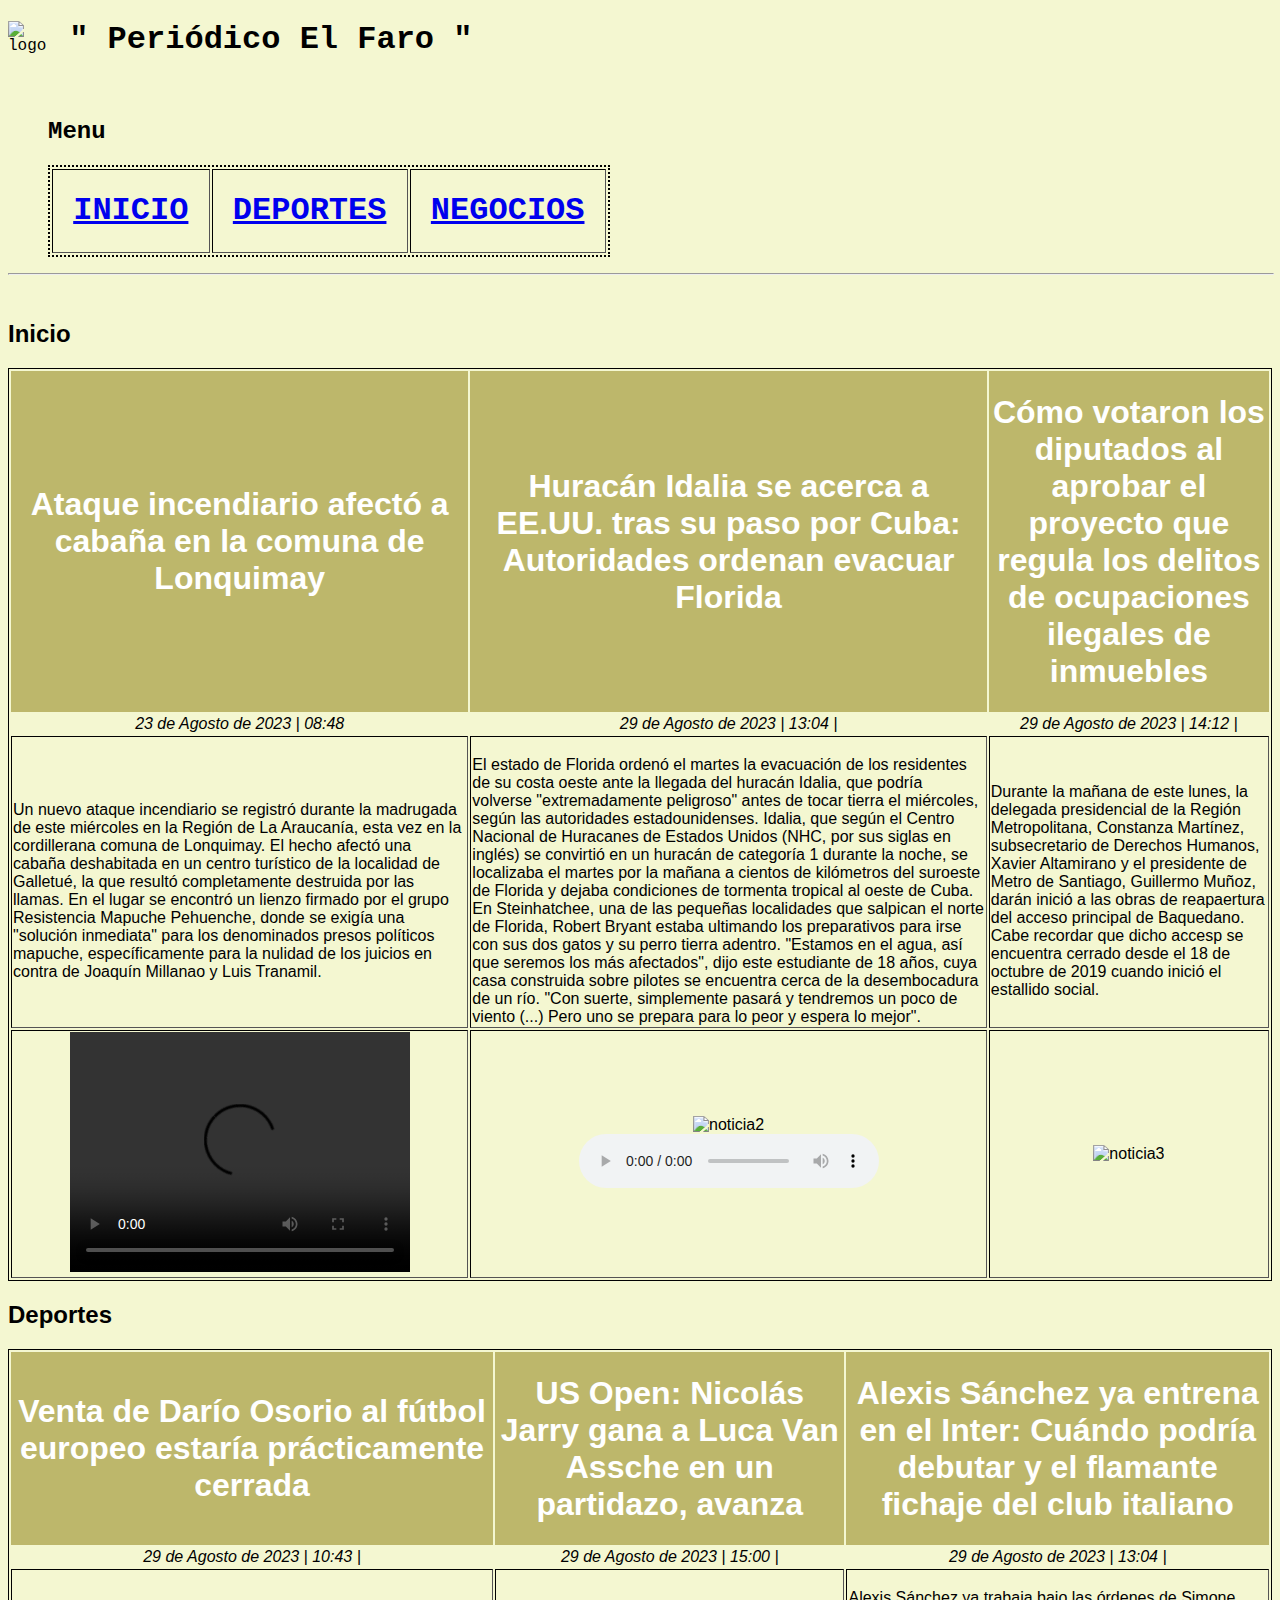
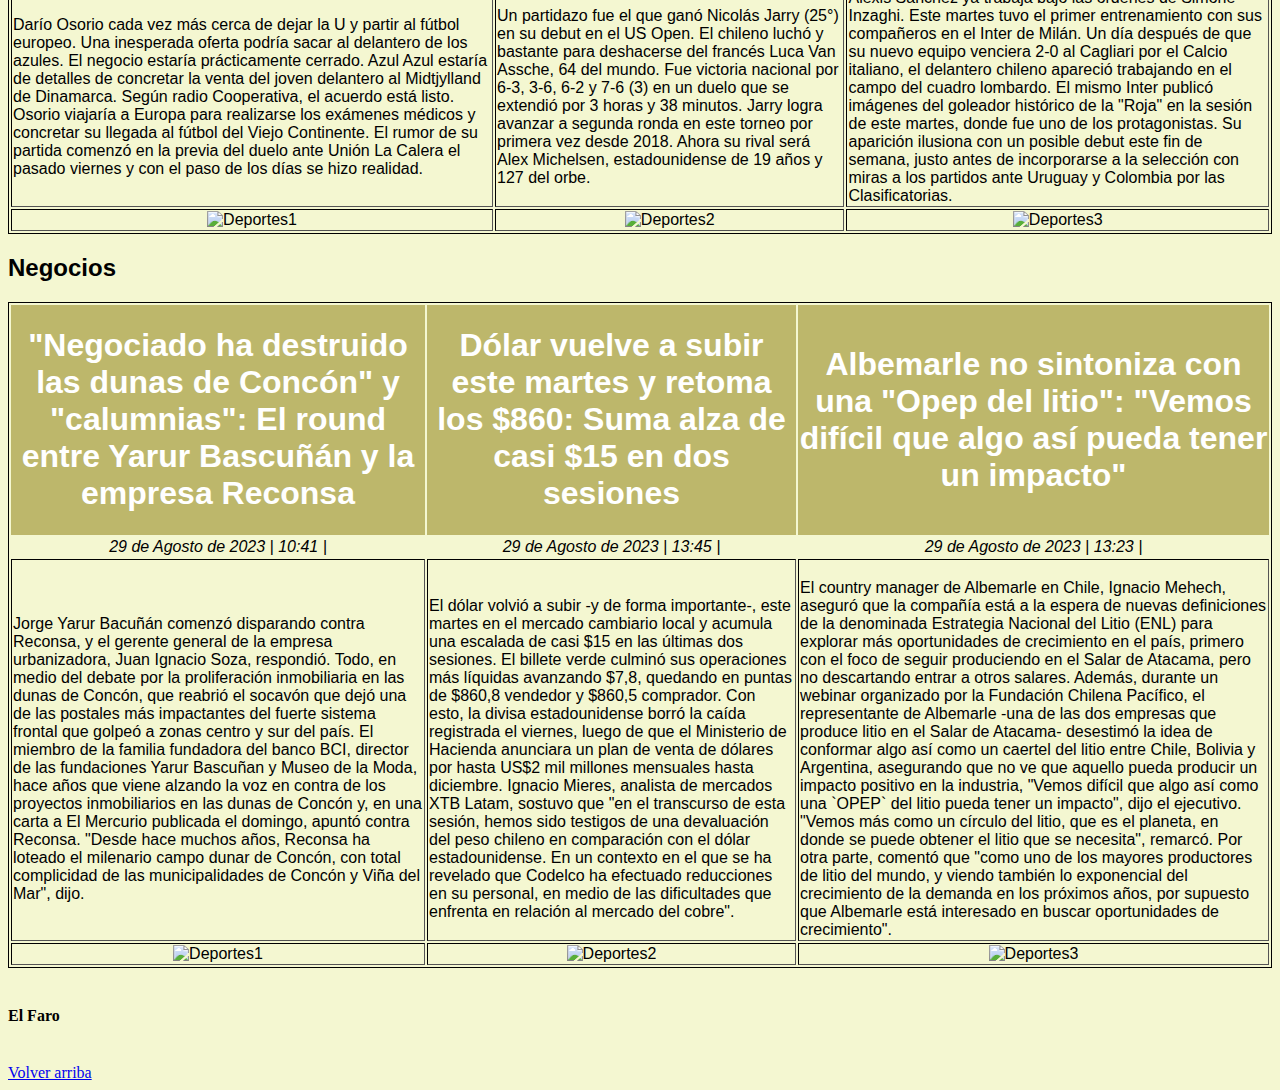
==== index.html @ 9168a803 "Add files via upload" ====
<!DOCTYPE html>
<html lang="es">

<head>
<title>Periódico El Faro</title>
<link rel="icon" type="image/x-icon" href="icono.ico">
<meta charset="UTF-8">
<meta name="title" content="El Faro">
<meta name="description" content="sitio de noticias">
</head>

<body style="background-color:#f4f7d1;">

    <header style="font-family:courier;">
        <img src="faro.png" alt="logo" style="float:left;width:42px;height:42px;">
        <h1 id="inicio">&nbsp;"   Periódico El Faro   "</h1><br>
        <nav>     
            <ul>
              <h2><strong>Menu</strong></h2>
                         
              <table border=2 style="border-color: #000000;border-style: dotted;">
               
                 <tr style=>
                   <td><h1>&nbsp;<a href="#1">INICIO</a>&nbsp;</h1></td>
                   <td><h1>&nbsp;<a href="#2">DEPORTES</a>&nbsp;</h1></td>
                   <td><h1>&nbsp;<a href="#3">NEGOCIOS</a>&nbsp;</h1></td>
                 </tr>
               
               </table>

            </ul>
        </nav>
    </header>

    <hr style="width:100%">
    <br>
  
  <main>
  
    <article>
              <section>
              <h2 id="1" style="font-family: 'Segoe UI', Tahoma, Geneva, Verdana, sans-serif;">Inicio</h2>
  
                  <table style="border: 1px solid black; width:100% ; font-family:Arial, Helvetica, sans-serif;">
              
              <tr style="background-color:#BDB76B;color:#ffffff;">
                  <th><h1>Ataque incendiario afectó a cabaña en la comuna de Lonquimay</h1></th>
                  <th><h1>Huracán Idalia se acerca a EE.UU. tras su paso por Cuba: Autoridades ordenan evacuar Florida</h1></th>
                  <th><h1>Cómo votaron los diputados al aprobar el proyecto que regula los delitos de ocupaciones ilegales de inmuebles</h1></th>
              </tr>
              
              
              <tr style="text-align: center">
                  <td><i>23 de Agosto de 2023 | 08:48</i></td>
                  <td><i>29 de Agosto de 2023 | 13:04 |</i></td>
                  <td><i>29 de Agosto de 2023 | 14:12 |</i></td>
              </tr>
  
  
              <tr style="text-align: justify-a";>
                  <td style="border: 1px inset black"><br>Un nuevo ataque incendiario se registró durante la madrugada de este miércoles en la Región de La Araucanía, esta vez en la cordillerana comuna de Lonquimay. El hecho afectó una cabaña deshabitada en un centro turístico de la localidad de Galletué, la que resultó completamente destruida por las llamas. En el lugar se encontró un lienzo firmado por el grupo Resistencia Mapuche Pehuenche, donde se exigía una "solución inmediata" para los denominados presos políticos mapuche, específicamente para la nulidad de los juicios en contra de Joaquín Millanao y Luis Tranamil.</td>
                  <td style="border: 1px inset black"><br>El estado de Florida ordenó el martes la evacuación de los residentes de su costa oeste ante la llegada del huracán Idalia, que podría volverse "extremadamente peligroso" antes de tocar tierra el miércoles, según las autoridades estadounidenses. Idalia, que según el Centro Nacional de Huracanes de Estados Unidos (NHC, por sus siglas en inglés) se convirtió en un huracán de categoría 1 durante la noche, se localizaba el martes por la mañana a cientos de kilómetros del suroeste de Florida y dejaba condiciones de tormenta tropical al oeste de Cuba. En Steinhatchee, una de las pequeñas localidades que salpican el norte de Florida, Robert Bryant estaba ultimando los preparativos para irse con sus dos gatos y su perro tierra adentro. "Estamos en el agua, así que seremos los más afectados", dijo este estudiante de 18 años, cuya casa construida sobre pilotes se encuentra cerca de la desembocadura de un río. "Con suerte, simplemente pasará y tendremos un poco de viento (...) Pero uno se prepara para lo peor y espera lo mejor".</td>
                  <td style="border: 1px inset black"><br>Durante la mañana de este lunes, la delegada presidencial de la Región Metropolitana, Constanza Martínez, subsecretario de Derechos Humanos, Xavier Altamirano y el presidente de Metro de Santiago, Guillermo Muñoz, darán inició a las obras de reapaertura del acceso principal de Baquedano.
                      Cabe recordar que dicho accesp se encuentra cerrado desde el 18 de octubre de 2019 cuando inició el estallido social.</td>
              </tr>
              <tr style="text-align: center">
                  <td style="border: 1px inset black"><video width="340" height="240" controls>
                      <source src="a.webm" type="video/webm"/>
                  <p>
                      Su navegador no soporta video HTML5. Aquí hay un
                      <a href="a.mp4">enlace al video</a>.
                  </p>
                  </video>
                  </td>
  
                  <td style="border: 1px inset black"><img src="p_2.jpg" alt="noticia2" style=width:350px;height:200px;><br><audio controls>
                              
                              <source src="windy.ogg" type="audio/ogg" />
                              <p>
                              Su navegador no soporta audio HTML5. Aquí hay un
                              <a href="windy.mp3">enlace al audio</a>.
                              </p>
                          </audio>
                          
                  </td>
                  <td style="border: 1px inset black"><img src="p_3.jpg" alt="noticia3" style=width:350px;height:200px;></td>
              </tr>
              
              </table>
              </section>
  </article>
  
  <article>
              <section>
              <h2 id="2" style="font-family: 'Segoe UI', Tahoma, Geneva, Verdana, sans-serif;">Deportes</h2>
  
                  <table style="border: 1px solid black; width:100% ; font-family:Arial, Helvetica, sans-serif;">
              
              <tr style="background-color:#BDB76B;color:#ffffff;">
                  <th><h1>Venta de Darío Osorio al fútbol europeo estaría prácticamente cerrada</h1></th>
                  <th><h1>US Open: Nicolás Jarry gana a Luca Van Assche en un partidazo, avanza</h1></th>
                  <th><h1>Alexis Sánchez ya entrena en el Inter: Cuándo podría debutar y el flamante fichaje del club italiano</h1></th>
              </tr>
              
              
              <tr style="text-align: center">
                  <td><i>29 de Agosto de 2023 | 10:43 |</i></td>
                  <td><i>29 de Agosto de 2023 | 15:00 |</i></td>
                  <td><i>29 de Agosto de 2023 | 13:04 |</i></td>
              </tr>
  
  
              <tr style="text-align: justify-a";>
                  <td style="border: 1px inset black"><br>Darío Osorio cada vez más cerca de dejar la U y partir al fútbol europeo. Una inesperada oferta podría sacar al delantero de los azules. El negocio estaría prácticamente cerrado. Azul Azul estaría de detalles de concretar la venta del joven delantero al Midtjylland de Dinamarca. Según radio Cooperativa, el acuerdo está listo.
                     Osorio viajaría a Europa para realizarse los exámenes médicos y concretar su llegada al fútbol del Viejo Continente. El rumor de su partida comenzó en la previa del duelo ante Unión La Calera el pasado viernes y con el paso de los días se hizo realidad.
                     </td>
                  <td style="border: 1px inset black"><br>Un partidazo fue el que ganó Nicolás Jarry (25°) en su debut en el US Open. El chileno luchó y bastante para deshacerse del francés Luca Van Assche, 64 del mundo. Fue victoria nacional por 6-3, 3-6, 6-2 y 7-6 (3) en un duelo que se extendió por 3 horas y 38 minutos. Jarry logra avanzar a segunda ronda en este torneo por primera vez desde 2018. Ahora su rival será Alex Michelsen, estadounidense de 19 años y 127 del orbe.</td>
                  <td style="border: 1px inset black"><br>Alexis Sánchez ya trabaja bajo las órdenes de Simone Inzaghi. Este martes tuvo el primer entrenamiento con sus compañeros en el Inter de Milán. Un día después de que su nuevo equipo venciera 2-0 al Cagliari por el Calcio italiano, el delantero chileno apareció trabajando en el campo del cuadro lombardo.
                     El mismo Inter publicó imágenes del goleador histórico de la "Roja" en la sesión de este martes, donde fue uno de los protagonistas. Su aparición ilusiona con un posible debut este fin de semana, justo antes de incorporarse a la selección con miras a los partidos ante Uruguay y Colombia por las Clasificatorias.</td>
              </tr>
              <tr style="text-align: center">
                  <td style="border: 1px inset black"><img src="d_1.jpg" alt="Deportes1" style=width:450px;height:300px;>
                  </td>
  
                  <td style="border: 1px inset black"><img src="d_2.jpg" alt="Deportes2" style=width:450px;height:300px;>
                          
                  </td>
                  <td style="border: 1px inset black"><img src="d_3.jpg" alt="Deportes3" style=width:450px;height:300px;></td>
              </tr>
              
              </table>
              </section>
  </article>
  
  <article>
      <section>
      <h2 id="3" style="font-family: 'Segoe UI', Tahoma, Geneva, Verdana, sans-serif;">Negocios</h2>
  
          <table style="border: 1px solid black; width:100% ; font-family:Arial, Helvetica, sans-serif;">
      
      <tr style="background-color:#BDB76B;color:#ffffff;">
          <th><h1>"Negociado ha destruido las dunas de Concón" y "calumnias": El round entre Yarur Bascuñán y la empresa Reconsa</h1></th>
          <th><h1>Dólar vuelve a subir este martes y retoma los $860: Suma alza de casi $15 en dos sesiones</h1></th>
          <th><h1>Albemarle no sintoniza con una "Opep del litio": "Vemos difícil que algo así pueda tener un impacto"</h1></th>
      </tr>
      
      
      <tr style="text-align: center">
          <td><i>29 de Agosto de 2023 | 10:41 |</i></td>
          <td><i>29 de Agosto de 2023 | 13:45 |</i></td>
          <td><i>29 de Agosto de 2023 | 13:23 |</i></td>
      </tr>
  
  
      <tr style="text-align: justify-a";>
          <td style="border: 1px inset black"><br>Jorge Yarur Bacuñán comenzó disparando contra Reconsa, y el gerente general de la empresa urbanizadora, Juan Ignacio Soza, respondió. Todo, en medio del debate por la proliferación inmobiliaria en las dunas de Concón, que reabrió el socavón que dejó una de las postales más impactantes del fuerte sistema frontal que golpeó a zonas centro y sur del país. El miembro de la familia fundadora del banco BCI, director de las fundaciones Yarur Bascuñan y Museo de la Moda, hace años que viene alzando la voz en contra de los proyectos inmobiliarios en las dunas de Concón y, en una carta a El Mercurio publicada el domingo, apuntó contra Reconsa. "Desde hace muchos años, Reconsa ha loteado el milenario campo dunar de Concón, con total complicidad de las municipalidades de Concón y Viña del Mar", dijo.</td>
          <td style="border: 1px inset black"><br>El dólar volvió a subir -y de forma importante-, este martes en el mercado cambiario local y acumula una escalada de casi $15 en las últimas dos sesiones. El billete verde culminó sus operaciones más líquidas avanzando $7,8, quedando en puntas de $860,8 vendedor y $860,5 comprador. Con esto, la divisa estadounidense borró la caída registrada el viernes, luego de que el Ministerio de Hacienda anunciara un plan de venta de dólares por hasta US$2 mil millones mensuales hasta diciembre. Ignacio Mieres, analista de mercados XTB Latam, sostuvo que "en el transcurso de esta sesión, hemos sido testigos de una devaluación del peso chileno en comparación con el dólar estadounidense. En un contexto en el que se ha revelado que Codelco ha efectuado reducciones en su personal, en medio de las dificultades que enfrenta en relación al mercado del cobre".</td>
          <td style="border: 1px inset black"><br>El country manager de Albemarle en Chile, Ignacio Mehech, aseguró que la compañía está a la espera de nuevas definiciones de la denominada Estrategia Nacional del Litio (ENL) para explorar más oportunidades de crecimiento en el país, primero con el foco de seguir produciendo en el Salar de Atacama, pero no descartando entrar a otros salares. Además, durante un webinar organizado por la Fundación Chilena Pacífico, el representante de Albemarle -una de las dos empresas que produce litio en el Salar de Atacama- desestimó la idea de conformar algo así como un caertel del litio entre Chile, Bolivia y Argentina, asegurando que no ve que aquello pueda producir un impacto positivo en la industria,

            "Vemos difícil que algo así como una `OPEP` del litio pueda tener un impacto", dijo el ejecutivo. "Vemos más como un círculo del litio, que es el planeta, en donde se puede obtener el litio que se necesita", remarcó. Por otra parte, comentó que "como uno de los mayores productores de litio del mundo, y viendo también lo exponencial del crecimiento de la demanda en los próximos años, por supuesto que Albemarle está interesado en buscar oportunidades de crecimiento".</td>
      </tr>

      <tr style="text-align: center">
         <td style="border: 1px inset black"><img src="n_1.jpg" alt="Deportes1" style=width:450px;height:300px;>
         </td>

         <td style="border: 1px inset black"><img src="n_2.jpg" alt="Deportes2" style=width:450px;height:300px;>
                 
         </td>
         <td style="border: 1px inset black"><img src="n_3.jpg" alt="Deportes3" style=width:450px;height:300px;></td>
     </tr>

      </table>
      </section>
  </article>

   </main>
  
      <footer>
      <br><h4>El Faro</h4></br>
      <a href="#inicio">Volver arriba</a>
      
      </footer>

  </body>
</html>
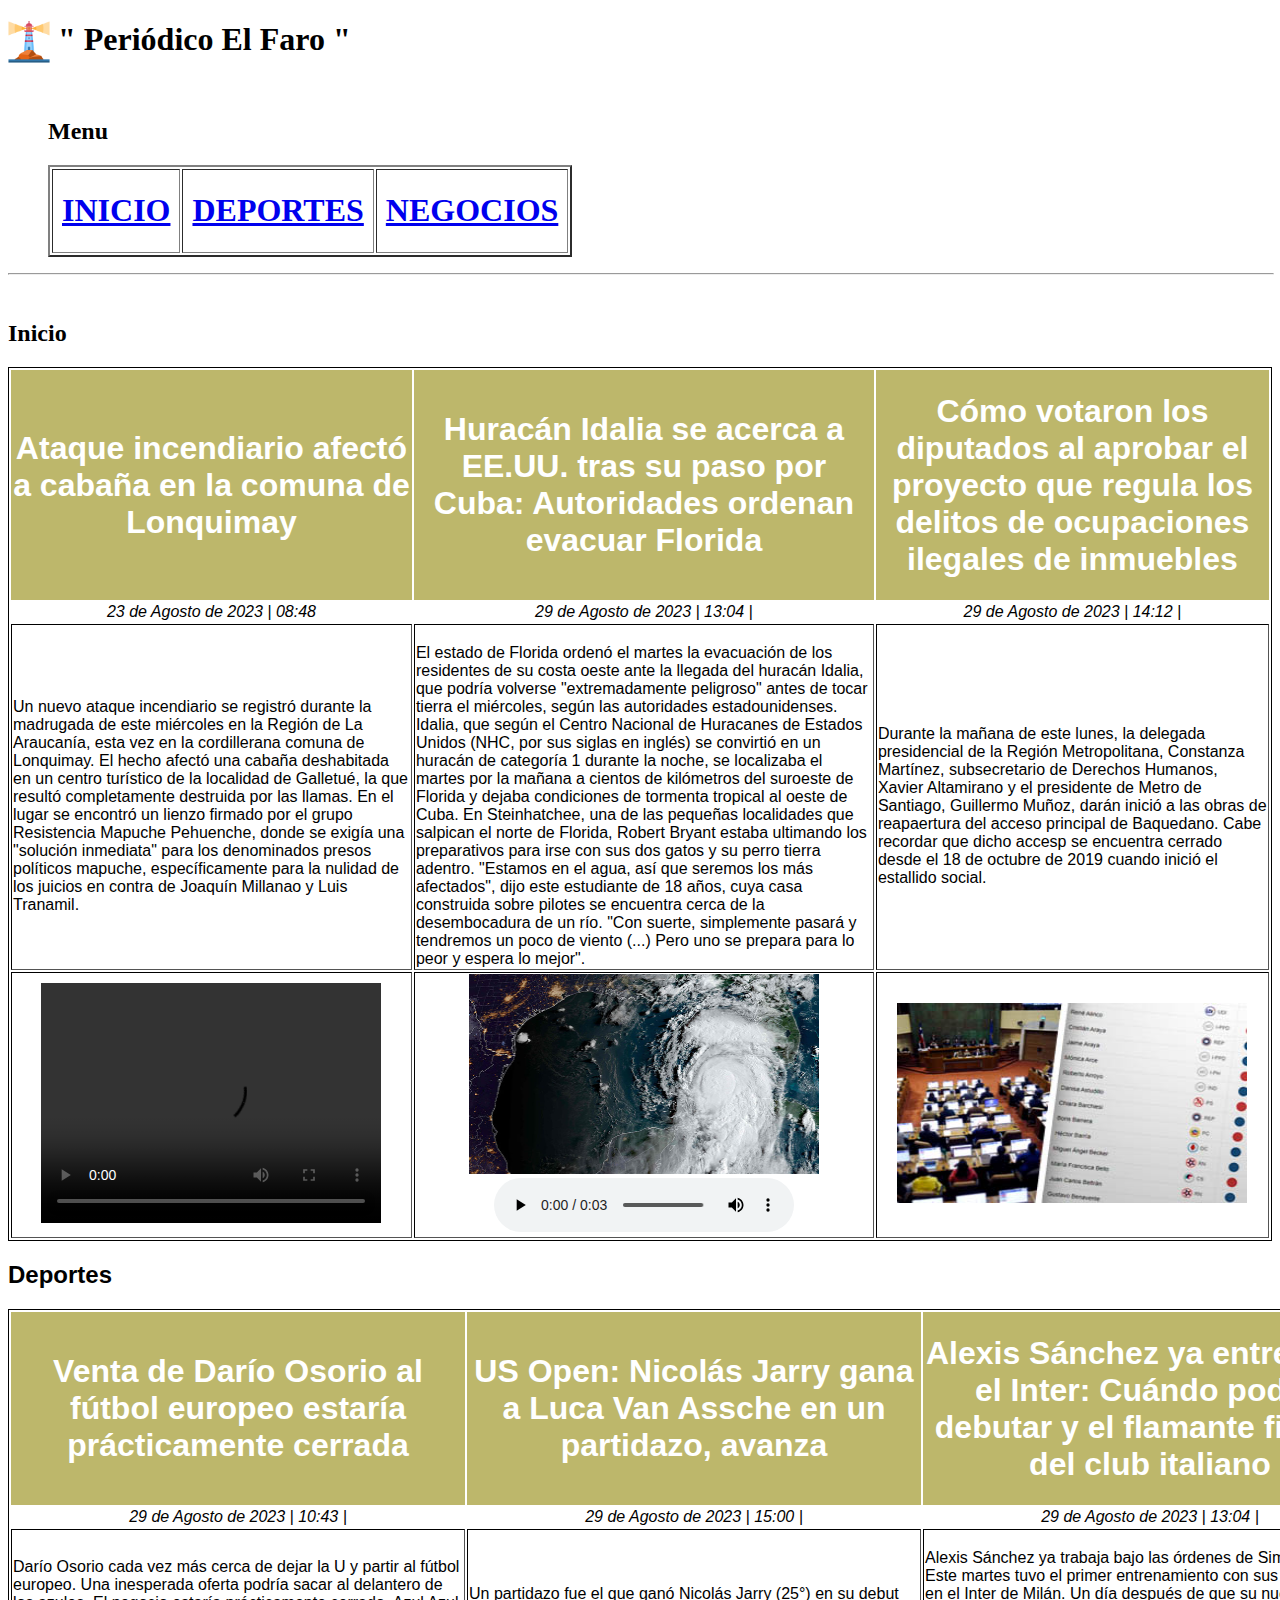
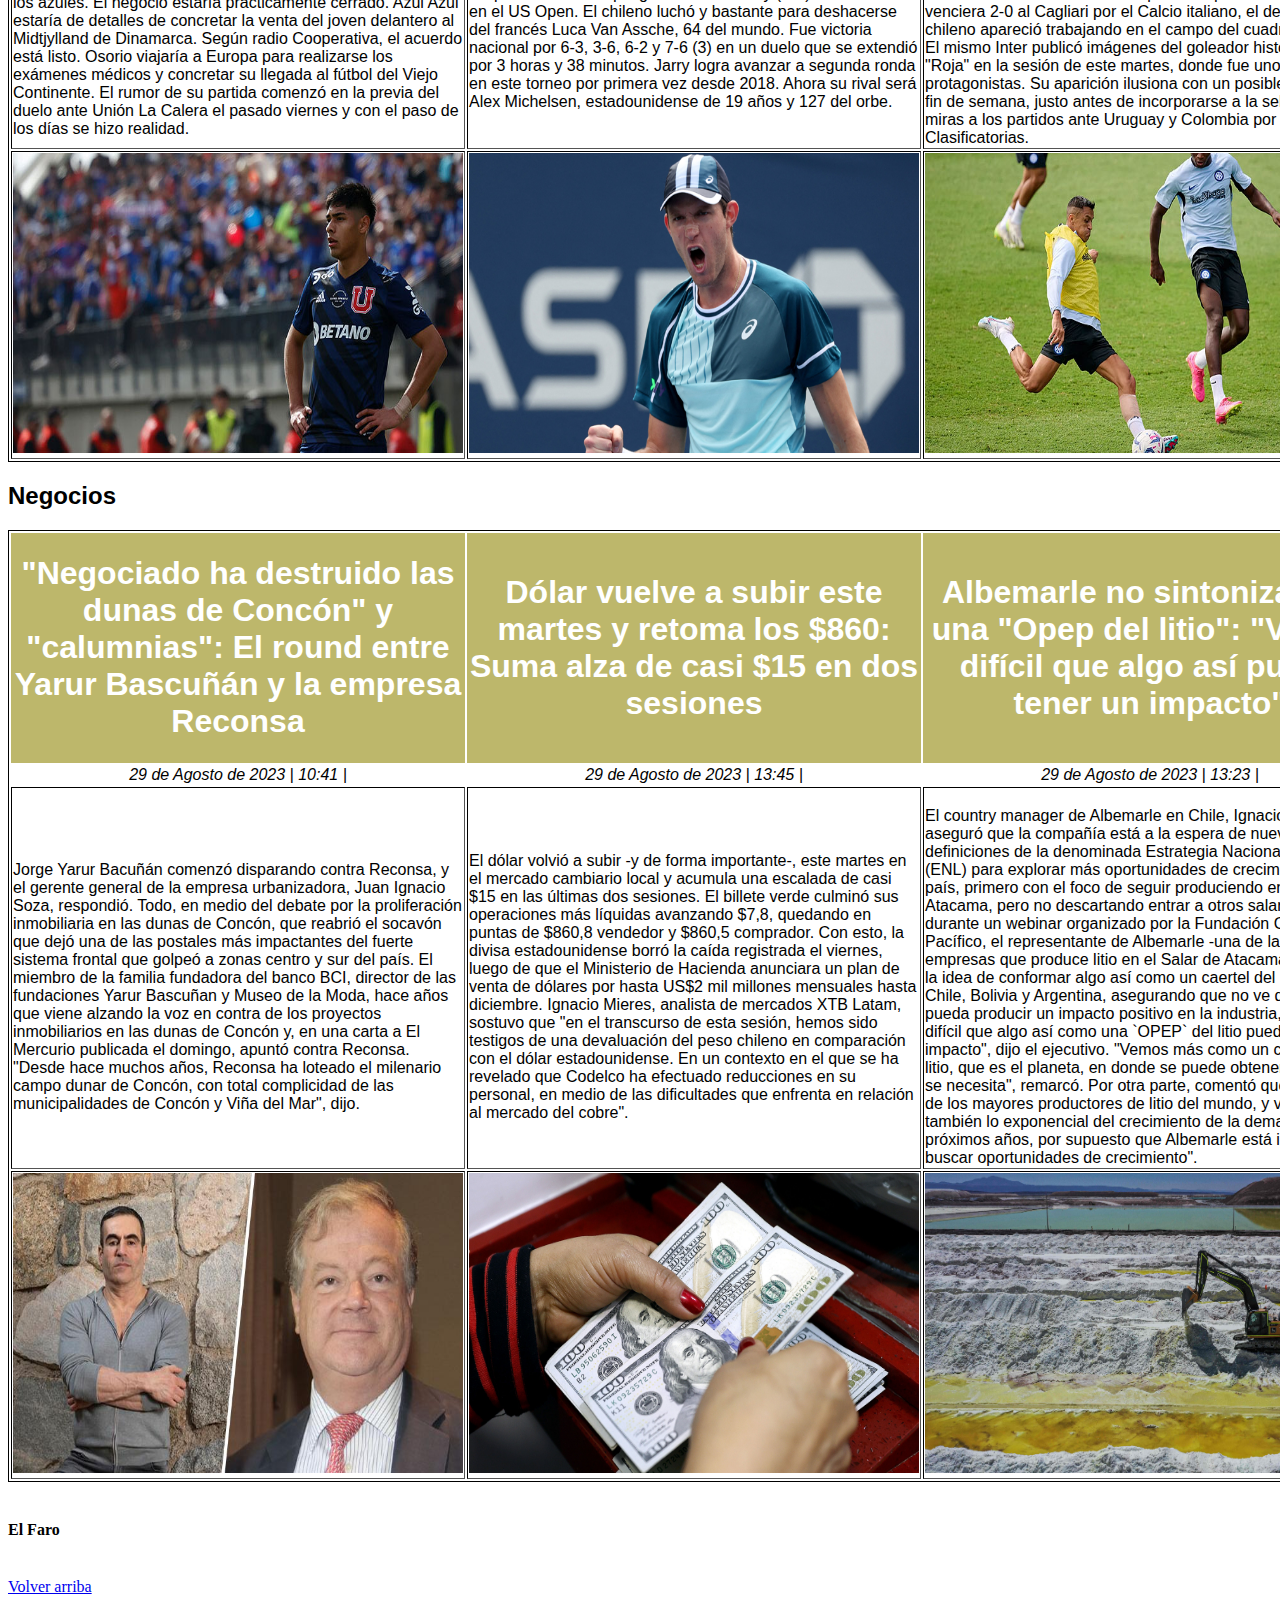
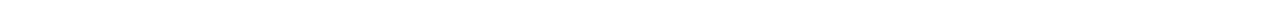
==== commit d3f0834f: "borrar stylos" ====
--- a/index.html
+++ b/index.html
@@ -9,16 +9,16 @@
 <meta name="description" content="sitio de noticias">
 </head>
 
-<body style="background-color:#f4f7d1;">
+<body>
 
-    <header style="font-family:courier;">
+    <header>
         <img src="faro.png" alt="logo" style="float:left;width:42px;height:42px;">
         <h1 id="inicio">&nbsp;"   Periódico El Faro   "</h1><br>
         <nav>     
             <ul>
               <h2><strong>Menu</strong></h2>
                          
-              <table border=2 style="border-color: #000000;border-style: dotted;">
+              <table border=2>
                
                  <tr style=>
                    <td><h1>&nbsp;<a href="#1">INICIO</a>&nbsp;</h1></td>
@@ -39,7 +39,7 @@
   
     <article>
               <section>
-              <h2 id="1" style="font-family: 'Segoe UI', Tahoma, Geneva, Verdana, sans-serif;">Inicio</h2>
+              <h2 id="1">Inicio</h2>
   
                   <table style="border: 1px solid black; width:100% ; font-family:Arial, Helvetica, sans-serif;">
               
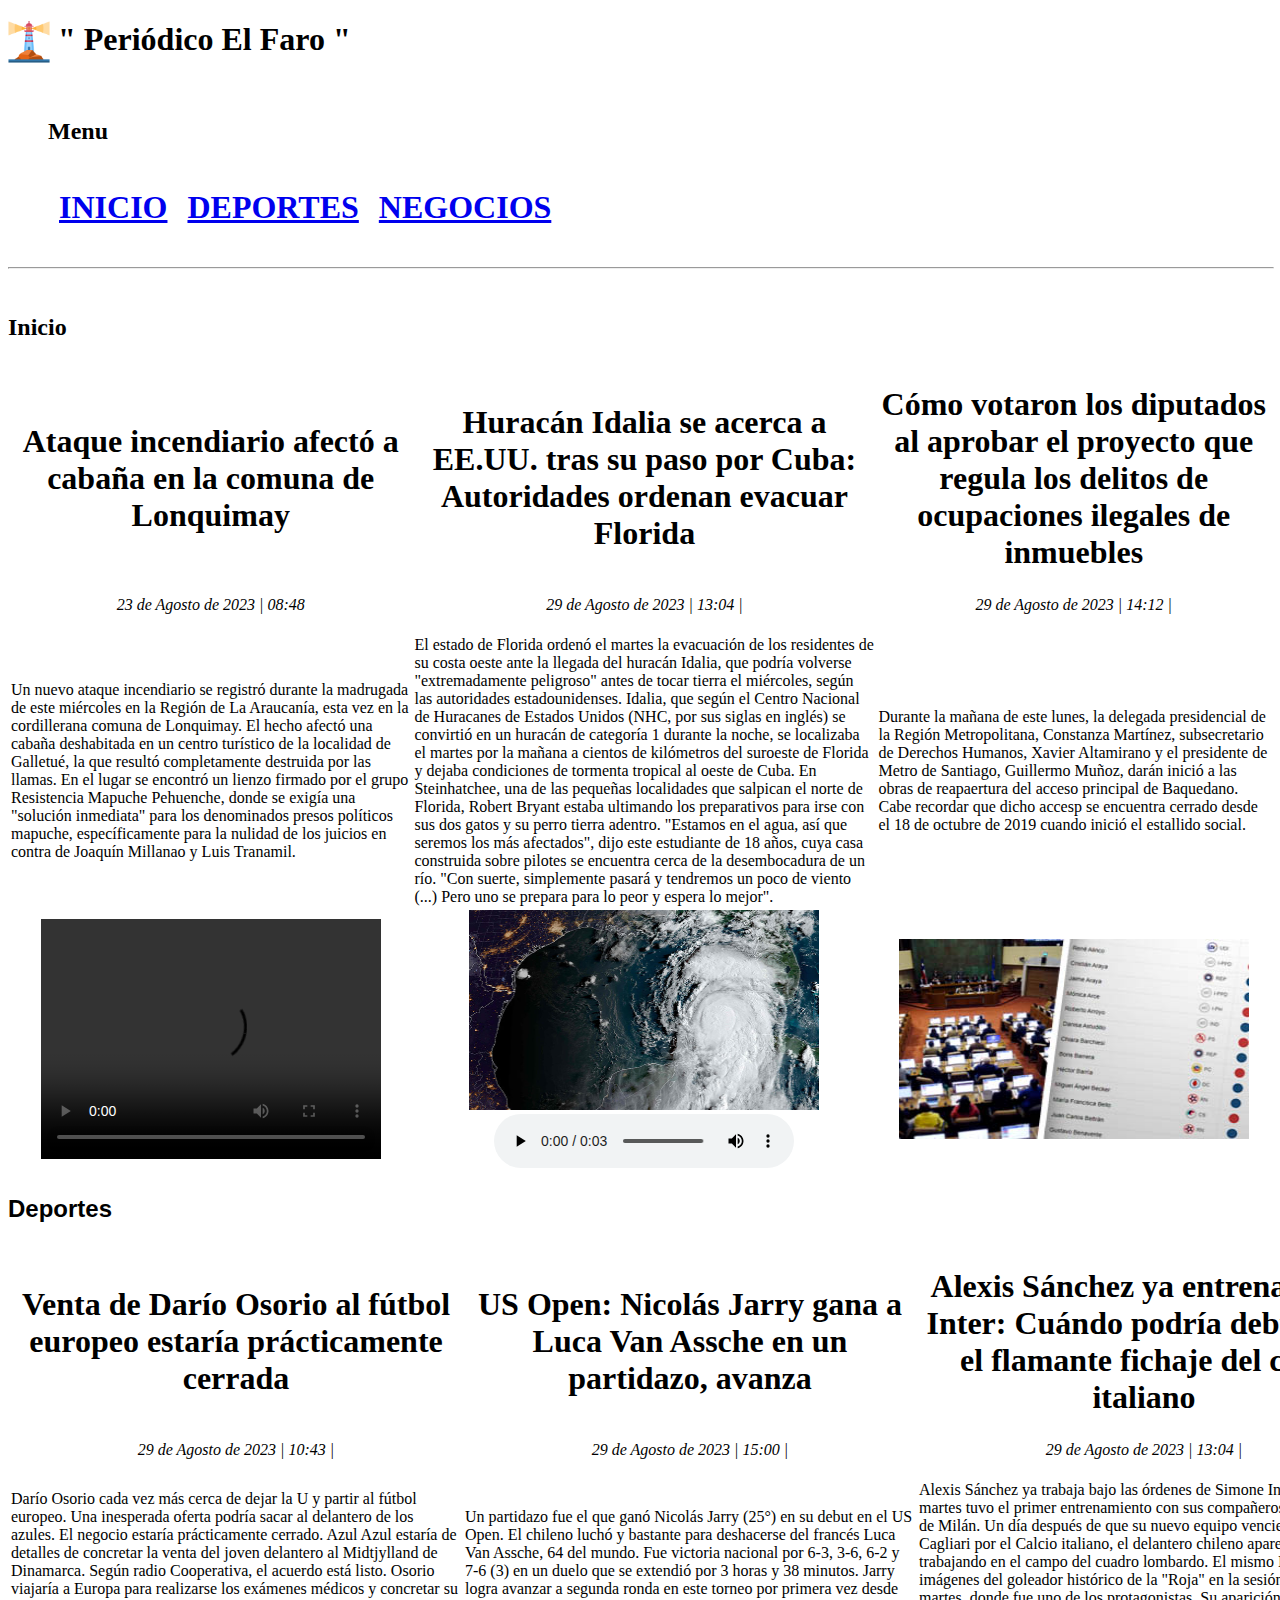
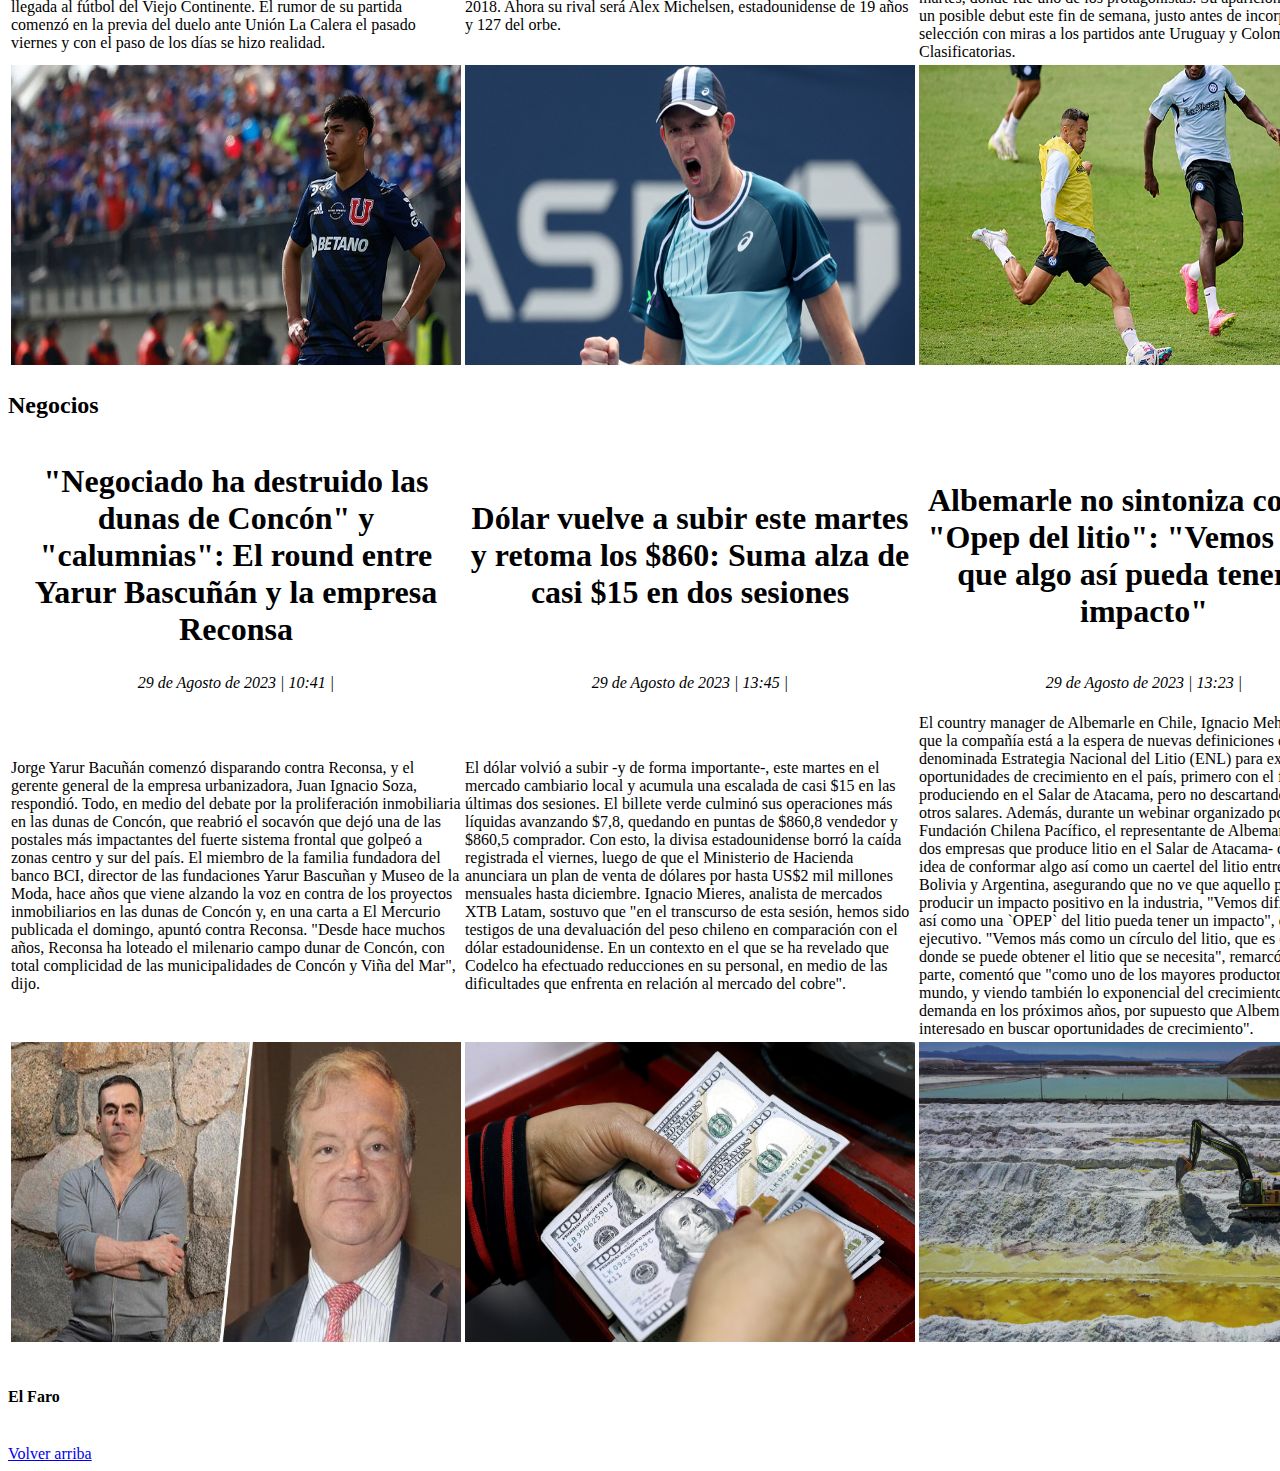
==== commit e80a6955: "sin estilos" ====
--- a/index.html
+++ b/index.html
@@ -18,7 +18,7 @@
             <ul>
               <h2><strong>Menu</strong></h2>
                          
-              <table border=2>
+              <table >
                
                  <tr style=>
                    <td><h1>&nbsp;<a href="#1">INICIO</a>&nbsp;</h1></td>
@@ -41,9 +41,9 @@
               <section>
               <h2 id="1">Inicio</h2>
   
-                  <table style="border: 1px solid black; width:100% ; font-family:Arial, Helvetica, sans-serif;">
+                  <table>
               
-              <tr style="background-color:#BDB76B;color:#ffffff;">
+              <tr>
                   <th><h1>Ataque incendiario afectó a cabaña en la comuna de Lonquimay</h1></th>
                   <th><h1>Huracán Idalia se acerca a EE.UU. tras su paso por Cuba: Autoridades ordenan evacuar Florida</h1></th>
                   <th><h1>Cómo votaron los diputados al aprobar el proyecto que regula los delitos de ocupaciones ilegales de inmuebles</h1></th>
@@ -58,13 +58,13 @@
   
   
               <tr style="text-align: justify-a";>
-                  <td style="border: 1px inset black"><br>Un nuevo ataque incendiario se registró durante la madrugada de este miércoles en la Región de La Araucanía, esta vez en la cordillerana comuna de Lonquimay. El hecho afectó una cabaña deshabitada en un centro turístico de la localidad de Galletué, la que resultó completamente destruida por las llamas. En el lugar se encontró un lienzo firmado por el grupo Resistencia Mapuche Pehuenche, donde se exigía una "solución inmediata" para los denominados presos políticos mapuche, específicamente para la nulidad de los juicios en contra de Joaquín Millanao y Luis Tranamil.</td>
-                  <td style="border: 1px inset black"><br>El estado de Florida ordenó el martes la evacuación de los residentes de su costa oeste ante la llegada del huracán Idalia, que podría volverse "extremadamente peligroso" antes de tocar tierra el miércoles, según las autoridades estadounidenses. Idalia, que según el Centro Nacional de Huracanes de Estados Unidos (NHC, por sus siglas en inglés) se convirtió en un huracán de categoría 1 durante la noche, se localizaba el martes por la mañana a cientos de kilómetros del suroeste de Florida y dejaba condiciones de tormenta tropical al oeste de Cuba. En Steinhatchee, una de las pequeñas localidades que salpican el norte de Florida, Robert Bryant estaba ultimando los preparativos para irse con sus dos gatos y su perro tierra adentro. "Estamos en el agua, así que seremos los más afectados", dijo este estudiante de 18 años, cuya casa construida sobre pilotes se encuentra cerca de la desembocadura de un río. "Con suerte, simplemente pasará y tendremos un poco de viento (...) Pero uno se prepara para lo peor y espera lo mejor".</td>
-                  <td style="border: 1px inset black"><br>Durante la mañana de este lunes, la delegada presidencial de la Región Metropolitana, Constanza Martínez, subsecretario de Derechos Humanos, Xavier Altamirano y el presidente de Metro de Santiago, Guillermo Muñoz, darán inició a las obras de reapaertura del acceso principal de Baquedano.
+                  <td ><br>Un nuevo ataque incendiario se registró durante la madrugada de este miércoles en la Región de La Araucanía, esta vez en la cordillerana comuna de Lonquimay. El hecho afectó una cabaña deshabitada en un centro turístico de la localidad de Galletué, la que resultó completamente destruida por las llamas. En el lugar se encontró un lienzo firmado por el grupo Resistencia Mapuche Pehuenche, donde se exigía una "solución inmediata" para los denominados presos políticos mapuche, específicamente para la nulidad de los juicios en contra de Joaquín Millanao y Luis Tranamil.</td>
+                  <td ><br>El estado de Florida ordenó el martes la evacuación de los residentes de su costa oeste ante la llegada del huracán Idalia, que podría volverse "extremadamente peligroso" antes de tocar tierra el miércoles, según las autoridades estadounidenses. Idalia, que según el Centro Nacional de Huracanes de Estados Unidos (NHC, por sus siglas en inglés) se convirtió en un huracán de categoría 1 durante la noche, se localizaba el martes por la mañana a cientos de kilómetros del suroeste de Florida y dejaba condiciones de tormenta tropical al oeste de Cuba. En Steinhatchee, una de las pequeñas localidades que salpican el norte de Florida, Robert Bryant estaba ultimando los preparativos para irse con sus dos gatos y su perro tierra adentro. "Estamos en el agua, así que seremos los más afectados", dijo este estudiante de 18 años, cuya casa construida sobre pilotes se encuentra cerca de la desembocadura de un río. "Con suerte, simplemente pasará y tendremos un poco de viento (...) Pero uno se prepara para lo peor y espera lo mejor".</td>
+                  <td ><br>Durante la mañana de este lunes, la delegada presidencial de la Región Metropolitana, Constanza Martínez, subsecretario de Derechos Humanos, Xavier Altamirano y el presidente de Metro de Santiago, Guillermo Muñoz, darán inició a las obras de reapaertura del acceso principal de Baquedano.
                       Cabe recordar que dicho accesp se encuentra cerrado desde el 18 de octubre de 2019 cuando inició el estallido social.</td>
               </tr>
               <tr style="text-align: center">
-                  <td style="border: 1px inset black"><video width="340" height="240" controls>
+                  <td ><video width="340" height="240" controls>
                       <source src="a.webm" type="video/webm"/>
                   <p>
                       Su navegador no soporta video HTML5. Aquí hay un
@@ -73,7 +73,7 @@
                   </video>
                   </td>
   
-                  <td style="border: 1px inset black"><img src="p_2.jpg" alt="noticia2" style=width:350px;height:200px;><br><audio controls>
+                  <td ><img src="p_2.jpg" alt="noticia2" style=width:350px;height:200px;><br><audio controls>
                               
                               <source src="windy.ogg" type="audio/ogg" />
                               <p>
@@ -83,7 +83,7 @@
                           </audio>
                           
                   </td>
-                  <td style="border: 1px inset black"><img src="p_3.jpg" alt="noticia3" style=width:350px;height:200px;></td>
+                  <td ><img src="p_3.jpg" alt="noticia3" style=width:350px;height:200px;></td>
               </tr>
               
               </table>
@@ -94,9 +94,9 @@
               <section>
               <h2 id="2" style="font-family: 'Segoe UI', Tahoma, Geneva, Verdana, sans-serif;">Deportes</h2>
   
-                  <table style="border: 1px solid black; width:100% ; font-family:Arial, Helvetica, sans-serif;">
+                  <table>
               
-              <tr style="background-color:#BDB76B;color:#ffffff;">
+              <tr>
                   <th><h1>Venta de Darío Osorio al fútbol europeo estaría prácticamente cerrada</h1></th>
                   <th><h1>US Open: Nicolás Jarry gana a Luca Van Assche en un partidazo, avanza</h1></th>
                   <th><h1>Alexis Sánchez ya entrena en el Inter: Cuándo podría debutar y el flamante fichaje del club italiano</h1></th>
@@ -111,21 +111,21 @@
   
   
               <tr style="text-align: justify-a";>
-                  <td style="border: 1px inset black"><br>Darío Osorio cada vez más cerca de dejar la U y partir al fútbol europeo. Una inesperada oferta podría sacar al delantero de los azules. El negocio estaría prácticamente cerrado. Azul Azul estaría de detalles de concretar la venta del joven delantero al Midtjylland de Dinamarca. Según radio Cooperativa, el acuerdo está listo.
+                  <td ><br>Darío Osorio cada vez más cerca de dejar la U y partir al fútbol europeo. Una inesperada oferta podría sacar al delantero de los azules. El negocio estaría prácticamente cerrado. Azul Azul estaría de detalles de concretar la venta del joven delantero al Midtjylland de Dinamarca. Según radio Cooperativa, el acuerdo está listo.
                      Osorio viajaría a Europa para realizarse los exámenes médicos y concretar su llegada al fútbol del Viejo Continente. El rumor de su partida comenzó en la previa del duelo ante Unión La Calera el pasado viernes y con el paso de los días se hizo realidad.
                      </td>
-                  <td style="border: 1px inset black"><br>Un partidazo fue el que ganó Nicolás Jarry (25°) en su debut en el US Open. El chileno luchó y bastante para deshacerse del francés Luca Van Assche, 64 del mundo. Fue victoria nacional por 6-3, 3-6, 6-2 y 7-6 (3) en un duelo que se extendió por 3 horas y 38 minutos. Jarry logra avanzar a segunda ronda en este torneo por primera vez desde 2018. Ahora su rival será Alex Michelsen, estadounidense de 19 años y 127 del orbe.</td>
-                  <td style="border: 1px inset black"><br>Alexis Sánchez ya trabaja bajo las órdenes de Simone Inzaghi. Este martes tuvo el primer entrenamiento con sus compañeros en el Inter de Milán. Un día después de que su nuevo equipo venciera 2-0 al Cagliari por el Calcio italiano, el delantero chileno apareció trabajando en el campo del cuadro lombardo.
+                  <td ><br>Un partidazo fue el que ganó Nicolás Jarry (25°) en su debut en el US Open. El chileno luchó y bastante para deshacerse del francés Luca Van Assche, 64 del mundo. Fue victoria nacional por 6-3, 3-6, 6-2 y 7-6 (3) en un duelo que se extendió por 3 horas y 38 minutos. Jarry logra avanzar a segunda ronda en este torneo por primera vez desde 2018. Ahora su rival será Alex Michelsen, estadounidense de 19 años y 127 del orbe.</td>
+                  <td ><br>Alexis Sánchez ya trabaja bajo las órdenes de Simone Inzaghi. Este martes tuvo el primer entrenamiento con sus compañeros en el Inter de Milán. Un día después de que su nuevo equipo venciera 2-0 al Cagliari por el Calcio italiano, el delantero chileno apareció trabajando en el campo del cuadro lombardo.
                      El mismo Inter publicó imágenes del goleador histórico de la "Roja" en la sesión de este martes, donde fue uno de los protagonistas. Su aparición ilusiona con un posible debut este fin de semana, justo antes de incorporarse a la selección con miras a los partidos ante Uruguay y Colombia por las Clasificatorias.</td>
               </tr>
               <tr style="text-align: center">
-                  <td style="border: 1px inset black"><img src="d_1.jpg" alt="Deportes1" style=width:450px;height:300px;>
+                  <td ><img src="d_1.jpg" alt="Deportes1" style=width:450px;height:300px;>
                   </td>
   
-                  <td style="border: 1px inset black"><img src="d_2.jpg" alt="Deportes2" style=width:450px;height:300px;>
+                  <td ><img src="d_2.jpg" alt="Deportes2" style=width:450px;height:300px;>
                           
                   </td>
-                  <td style="border: 1px inset black"><img src="d_3.jpg" alt="Deportes3" style=width:450px;height:300px;></td>
+                  <td ><img src="d_3.jpg" alt="Deportes3" style=width:450px;height:300px;></td>
               </tr>
               
               </table>
@@ -134,11 +134,11 @@
   
   <article>
       <section>
-      <h2 id="3" style="font-family: 'Segoe UI', Tahoma, Geneva, Verdana, sans-serif;">Negocios</h2>
+      <h2 id="3">Negocios</h2>
   
-          <table style="border: 1px solid black; width:100% ; font-family:Arial, Helvetica, sans-serif;">
+          <table>
       
-      <tr style="background-color:#BDB76B;color:#ffffff;">
+      <tr>
           <th><h1>"Negociado ha destruido las dunas de Concón" y "calumnias": El round entre Yarur Bascuñán y la empresa Reconsa</h1></th>
           <th><h1>Dólar vuelve a subir este martes y retoma los $860: Suma alza de casi $15 en dos sesiones</h1></th>
           <th><h1>Albemarle no sintoniza con una "Opep del litio": "Vemos difícil que algo así pueda tener un impacto"</h1></th>
@@ -153,21 +153,21 @@
   
   
       <tr style="text-align: justify-a";>
-          <td style="border: 1px inset black"><br>Jorge Yarur Bacuñán comenzó disparando contra Reconsa, y el gerente general de la empresa urbanizadora, Juan Ignacio Soza, respondió. Todo, en medio del debate por la proliferación inmobiliaria en las dunas de Concón, que reabrió el socavón que dejó una de las postales más impactantes del fuerte sistema frontal que golpeó a zonas centro y sur del país. El miembro de la familia fundadora del banco BCI, director de las fundaciones Yarur Bascuñan y Museo de la Moda, hace años que viene alzando la voz en contra de los proyectos inmobiliarios en las dunas de Concón y, en una carta a El Mercurio publicada el domingo, apuntó contra Reconsa. "Desde hace muchos años, Reconsa ha loteado el milenario campo dunar de Concón, con total complicidad de las municipalidades de Concón y Viña del Mar", dijo.</td>
-          <td style="border: 1px inset black"><br>El dólar volvió a subir -y de forma importante-, este martes en el mercado cambiario local y acumula una escalada de casi $15 en las últimas dos sesiones. El billete verde culminó sus operaciones más líquidas avanzando $7,8, quedando en puntas de $860,8 vendedor y $860,5 comprador. Con esto, la divisa estadounidense borró la caída registrada el viernes, luego de que el Ministerio de Hacienda anunciara un plan de venta de dólares por hasta US$2 mil millones mensuales hasta diciembre. Ignacio Mieres, analista de mercados XTB Latam, sostuvo que "en el transcurso de esta sesión, hemos sido testigos de una devaluación del peso chileno en comparación con el dólar estadounidense. En un contexto en el que se ha revelado que Codelco ha efectuado reducciones en su personal, en medio de las dificultades que enfrenta en relación al mercado del cobre".</td>
-          <td style="border: 1px inset black"><br>El country manager de Albemarle en Chile, Ignacio Mehech, aseguró que la compañía está a la espera de nuevas definiciones de la denominada Estrategia Nacional del Litio (ENL) para explorar más oportunidades de crecimiento en el país, primero con el foco de seguir produciendo en el Salar de Atacama, pero no descartando entrar a otros salares. Además, durante un webinar organizado por la Fundación Chilena Pacífico, el representante de Albemarle -una de las dos empresas que produce litio en el Salar de Atacama- desestimó la idea de conformar algo así como un caertel del litio entre Chile, Bolivia y Argentina, asegurando que no ve que aquello pueda producir un impacto positivo en la industria,
+          <td ><br>Jorge Yarur Bacuñán comenzó disparando contra Reconsa, y el gerente general de la empresa urbanizadora, Juan Ignacio Soza, respondió. Todo, en medio del debate por la proliferación inmobiliaria en las dunas de Concón, que reabrió el socavón que dejó una de las postales más impactantes del fuerte sistema frontal que golpeó a zonas centro y sur del país. El miembro de la familia fundadora del banco BCI, director de las fundaciones Yarur Bascuñan y Museo de la Moda, hace años que viene alzando la voz en contra de los proyectos inmobiliarios en las dunas de Concón y, en una carta a El Mercurio publicada el domingo, apuntó contra Reconsa. "Desde hace muchos años, Reconsa ha loteado el milenario campo dunar de Concón, con total complicidad de las municipalidades de Concón y Viña del Mar", dijo.</td>
+          <td ><br>El dólar volvió a subir -y de forma importante-, este martes en el mercado cambiario local y acumula una escalada de casi $15 en las últimas dos sesiones. El billete verde culminó sus operaciones más líquidas avanzando $7,8, quedando en puntas de $860,8 vendedor y $860,5 comprador. Con esto, la divisa estadounidense borró la caída registrada el viernes, luego de que el Ministerio de Hacienda anunciara un plan de venta de dólares por hasta US$2 mil millones mensuales hasta diciembre. Ignacio Mieres, analista de mercados XTB Latam, sostuvo que "en el transcurso de esta sesión, hemos sido testigos de una devaluación del peso chileno en comparación con el dólar estadounidense. En un contexto en el que se ha revelado que Codelco ha efectuado reducciones en su personal, en medio de las dificultades que enfrenta en relación al mercado del cobre".</td>
+          <td ><br>El country manager de Albemarle en Chile, Ignacio Mehech, aseguró que la compañía está a la espera de nuevas definiciones de la denominada Estrategia Nacional del Litio (ENL) para explorar más oportunidades de crecimiento en el país, primero con el foco de seguir produciendo en el Salar de Atacama, pero no descartando entrar a otros salares. Además, durante un webinar organizado por la Fundación Chilena Pacífico, el representante de Albemarle -una de las dos empresas que produce litio en el Salar de Atacama- desestimó la idea de conformar algo así como un caertel del litio entre Chile, Bolivia y Argentina, asegurando que no ve que aquello pueda producir un impacto positivo en la industria,
 
             "Vemos difícil que algo así como una `OPEP` del litio pueda tener un impacto", dijo el ejecutivo. "Vemos más como un círculo del litio, que es el planeta, en donde se puede obtener el litio que se necesita", remarcó. Por otra parte, comentó que "como uno de los mayores productores de litio del mundo, y viendo también lo exponencial del crecimiento de la demanda en los próximos años, por supuesto que Albemarle está interesado en buscar oportunidades de crecimiento".</td>
       </tr>
 
       <tr style="text-align: center">
-         <td style="border: 1px inset black"><img src="n_1.jpg" alt="Deportes1" style=width:450px;height:300px;>
+         <td ><img src="n_1.jpg" alt="Deportes1" style=width:450px;height:300px;>
          </td>
 
-         <td style="border: 1px inset black"><img src="n_2.jpg" alt="Deportes2" style=width:450px;height:300px;>
+         <td ><img src="n_2.jpg" alt="Deportes2" style=width:450px;height:300px;>
                  
          </td>
-         <td style="border: 1px inset black"><img src="n_3.jpg" alt="Deportes3" style=width:450px;height:300px;></td>
+         <td ><img src="n_3.jpg" alt="Deportes3" style=width:450px;height:300px;></td>
      </tr>
 
       </table>
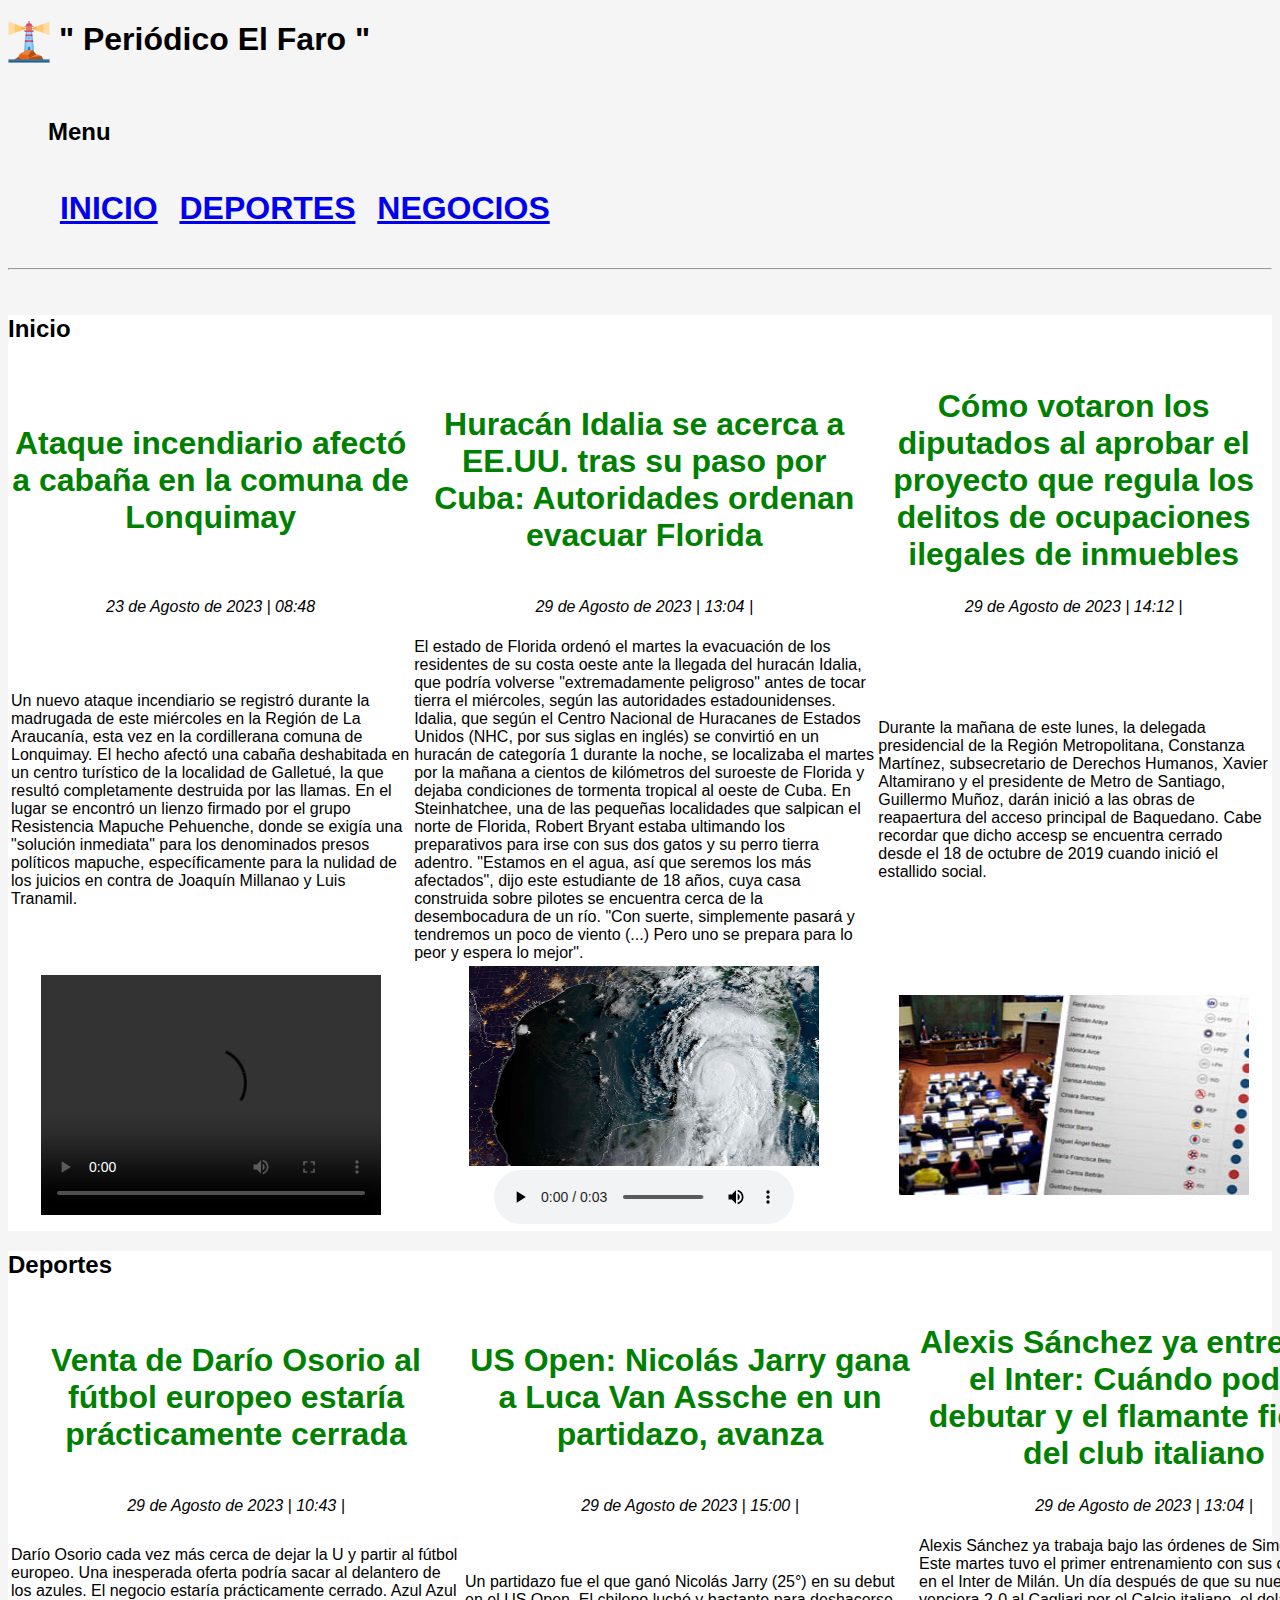
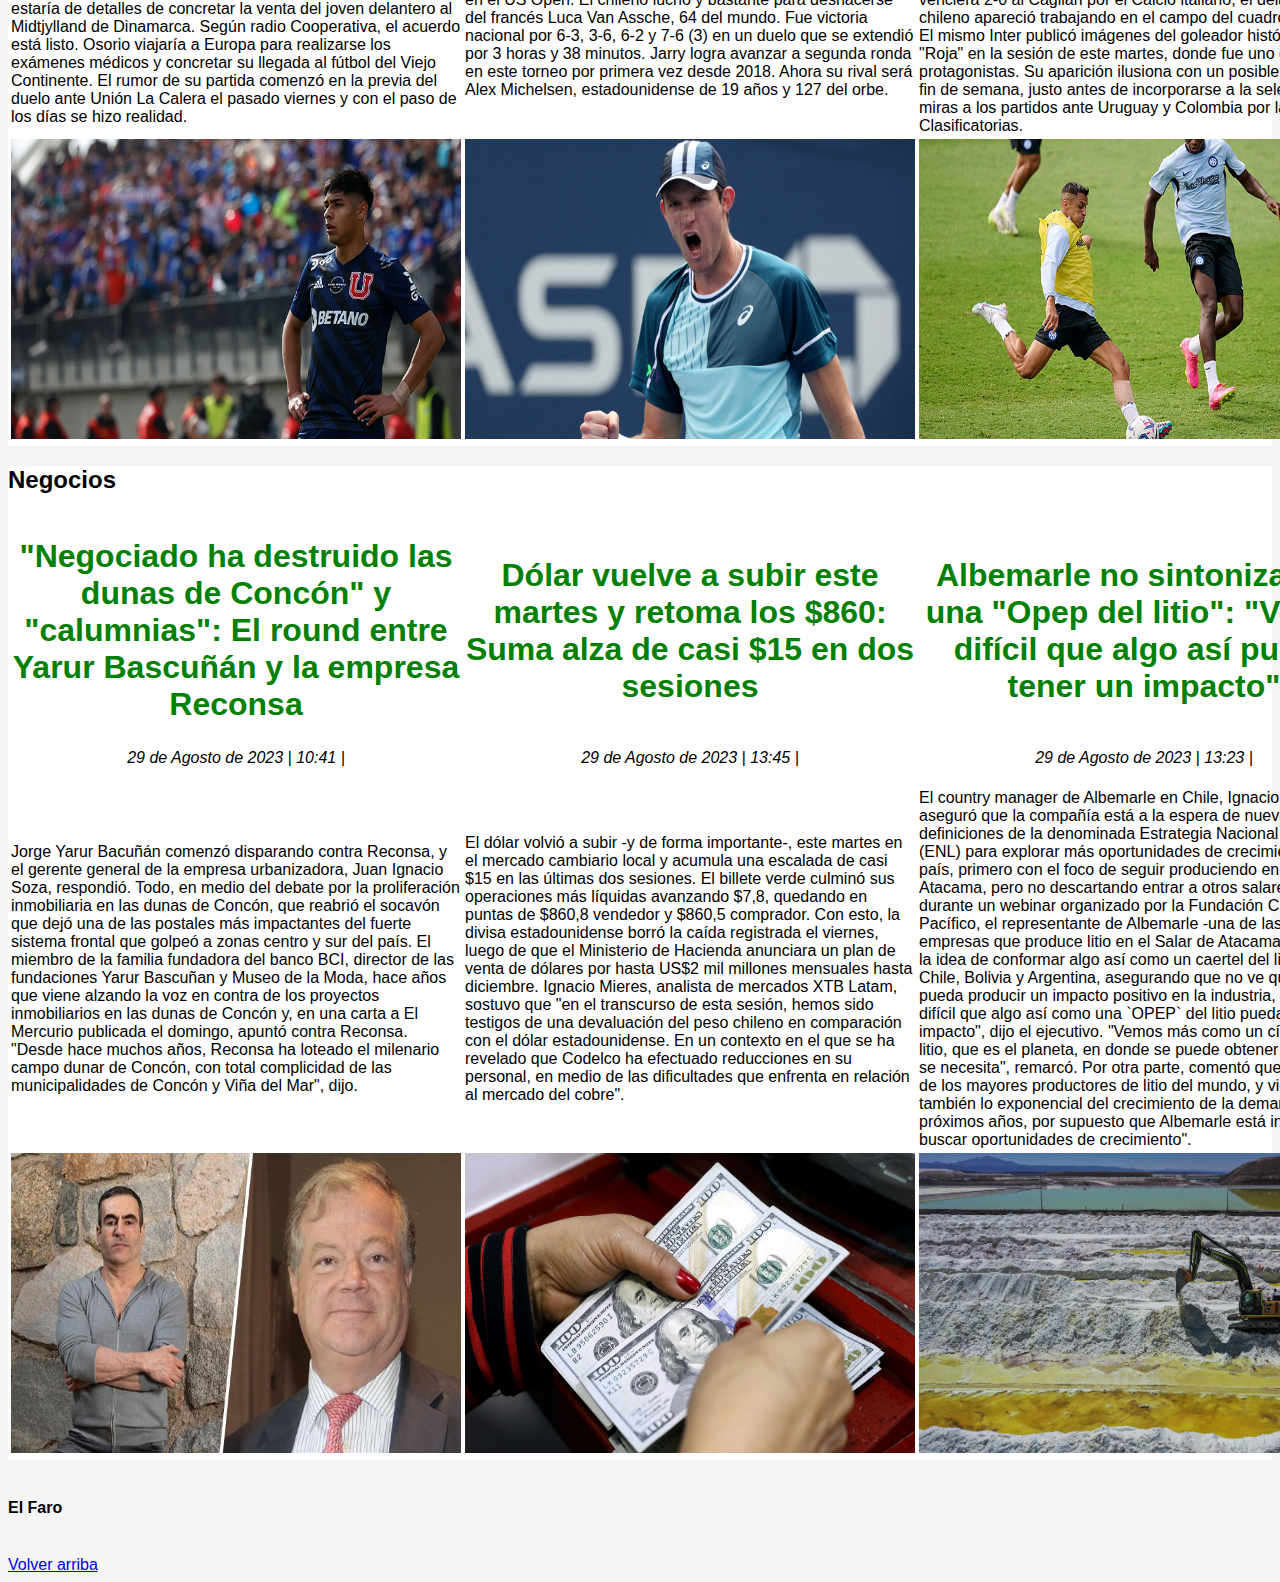
==== commit 33e01a97: "algunos css" ====
--- a/index.html
+++ b/index.html
@@ -4,6 +4,7 @@
 <head>
 <title>Periódico El Faro</title>
 <link rel="icon" type="image/x-icon" href="icono.ico">
+<link href="styles.css" rel="stylesheet" type="text/css"/>
 <meta charset="UTF-8">
 <meta name="title" content="El Faro">
 <meta name="description" content="sitio de noticias">
@@ -32,7 +33,7 @@
         </nav>
     </header>
 
-    <hr style="width:100%">
+    <hr>
     <br>
   
   <main>
@@ -43,7 +44,7 @@
   
                   <table>
               
-              <tr>
+              <tr class="titulos">
                   <th><h1>Ataque incendiario afectó a cabaña en la comuna de Lonquimay</h1></th>
                   <th><h1>Huracán Idalia se acerca a EE.UU. tras su paso por Cuba: Autoridades ordenan evacuar Florida</h1></th>
                   <th><h1>Cómo votaron los diputados al aprobar el proyecto que regula los delitos de ocupaciones ilegales de inmuebles</h1></th>
@@ -96,7 +97,7 @@
   
                   <table>
               
-              <tr>
+              <tr class="titulos">
                   <th><h1>Venta de Darío Osorio al fútbol europeo estaría prácticamente cerrada</h1></th>
                   <th><h1>US Open: Nicolás Jarry gana a Luca Van Assche en un partidazo, avanza</h1></th>
                   <th><h1>Alexis Sánchez ya entrena en el Inter: Cuándo podría debutar y el flamante fichaje del club italiano</h1></th>
@@ -138,7 +139,7 @@
   
           <table>
       
-      <tr>
+      <tr class="titulos">
           <th><h1>"Negociado ha destruido las dunas de Concón" y "calumnias": El round entre Yarur Bascuñán y la empresa Reconsa</h1></th>
           <th><h1>Dólar vuelve a subir este martes y retoma los $860: Suma alza de casi $15 en dos sesiones</h1></th>
           <th><h1>Albemarle no sintoniza con una "Opep del litio": "Vemos difícil que algo así pueda tener un impacto"</h1></th>
--- a/styles.css
+++ b/styles.css
@@ -0,0 +1,12 @@
+body {
+    font-family: Helvetica;
+    background-color: #f5f5f5;
+   }
+  article{
+    background-color: white;
+  }
+  .titulos{
+
+    color: green;
+
+  } 